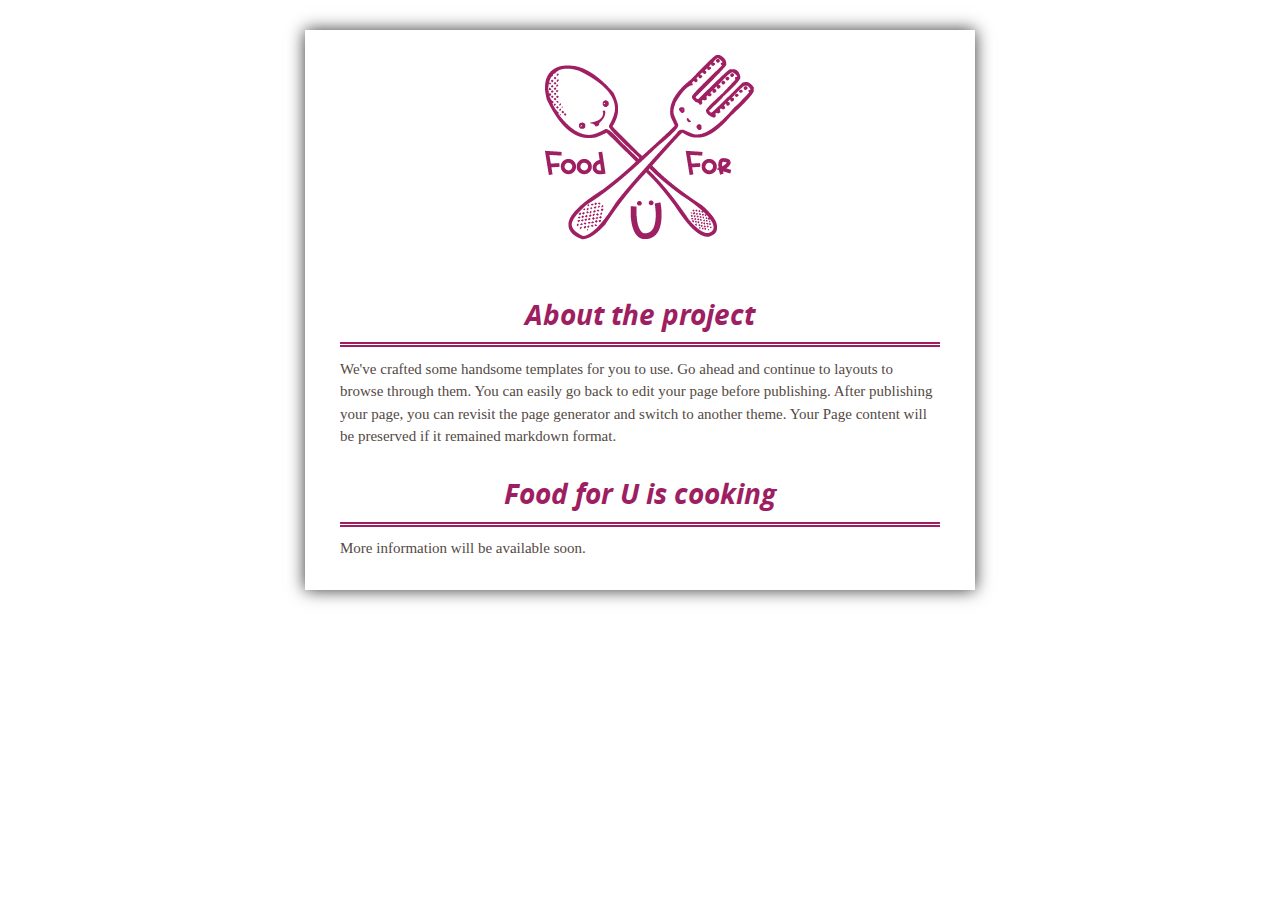
==== index.html @ b2428392 "added favicon" ====
<!DOCTYPE html>
<html>
  <head>
    <meta charset='utf-8'>
    <meta http-equiv="X-UA-Compatible" content="chrome=1">
    <meta name="viewport" content="width=640" />

    <link rel="shortcut icon" href="images/favicon.ico">

    <link rel="stylesheet" href="stylesheets/core.css" media="screen"/>
    <!-- link rel="stylesheet" href="stylesheets/mobile.css" media="handheld, only screen and (max-device-width:640px)"/ -->
    <!-- link rel="stylesheet" href="stylesheets/pygment_trac.css"/ -->

    <!--script type="text/javascript" src="javascripts/modernizr.js"></script-->
    <script type="text/javascript" src="https://ajax.googleapis.com/ajax/libs/jquery/1.7.1/jquery.min.js"></script>
    <script type="text/javascript" src="javascripts/headsmart.min.js"></script>
    <script type="text/javascript">
      $(document).ready(function () {
        $('#main_content').headsmart()
      })
    </script>
    <title>Food for &#220</title>
  </head>

  <body>
    <div class="shell">
      <header>
        <div class='logo'></div>
      </header>

      <section id="main_content">
<h3><a name="about-the-project" class="anchor" href="#about-the-project"></a>About the project</h3>

<p>We've crafted some handsome templates for you to use. Go ahead and continue to layouts to browse through them. You can easily go back to edit your page before publishing. After publishing your page, you can revisit the page generator and switch to another theme. Your Page content will be preserved if it remained markdown format.</p>

<h3><a name="food-for-u-is-cooking" class="anchor" href="#food-for-u-is-cooking"></a>Food for U is cooking</h3>

<p>More information will be available soon.</p>

<!--
<h3>
<a name="todo-list" class="anchor" href="#todo-list"></a>TODO List</h3>

<p>If you prefer to not use the automatic generator, push a branch named <code>gh-pages</code> to your repository to create a page manually. In addition to supporting regular HTML content, GitHub Pages support Jekyll, a simple, blog aware static site generator written by our own Tom Preston-Werner. Jekyll makes it easy to create site-wide headers and footers without having to copy them across every page. It also offers intelligent blog support and other advanced templating features.</p>

<h3>
<a name="hungry-developers" class="anchor" href="#hungry-developers"></a>Hungry developers</h3>

<p>You can <a href="https://github.com/blog/821" class="user-mention">@mention</a> a GitHub username to generate a link to their profile. The resulting <code>&lt;a&gt;</code> element will link to the contributor's GitHub Profile. For example: In 2007, Chris Wanstrath (<a href="https://github.com/defunkt" class="user-mention">@defunkt</a>), PJ Hyett (<a href="https://github.com/pjhyett" class="user-mention">@pjhyett</a>), and Tom Preston-Werner (<a href="https://github.com/mojombo" class="user-mention">@mojombo</a>) founded GitHub.</p>
-->

      </section>
    </div>

    
  </body>
</html>
---- stylesheets/core.css ----
@import url("screen.css");
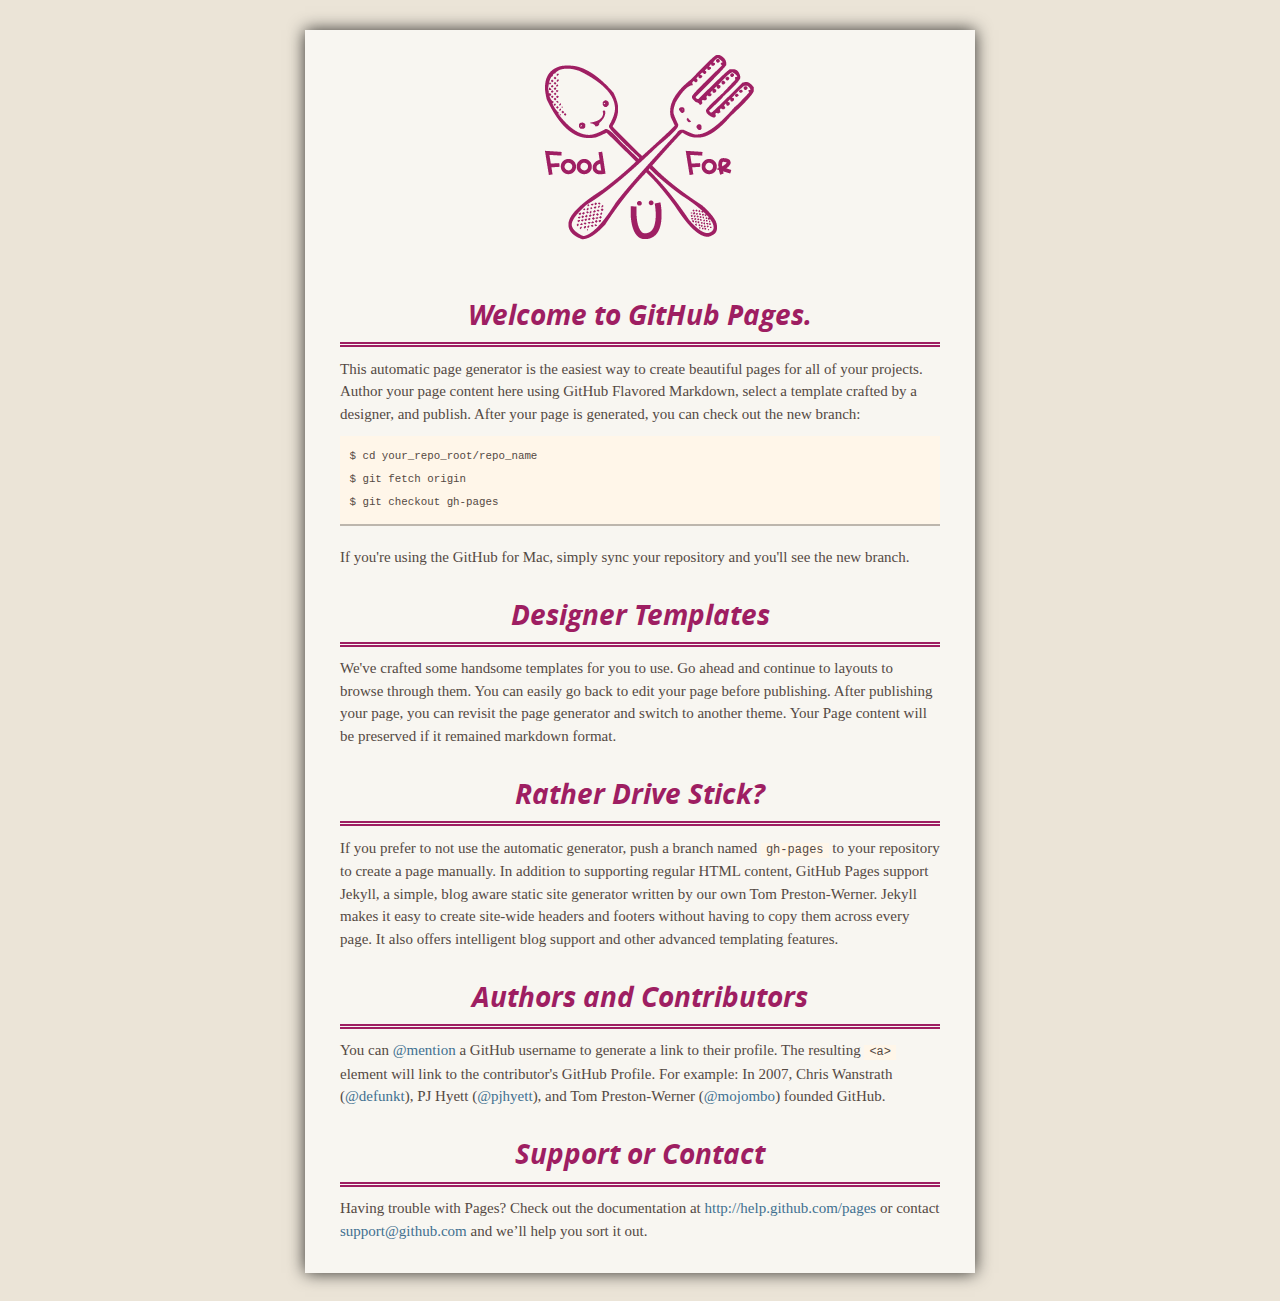
==== commit 3bf1b84c: "xxxxx" ====
--- a/index.html
+++ b/index.html
@@ -5,13 +5,11 @@
     <meta http-equiv="X-UA-Compatible" content="chrome=1">
     <meta name="viewport" content="width=640" />
 
-    <link rel="shortcut icon" href="images/favicon.ico">
+    <link rel="stylesheet" href="stylesheets/core.css" media="screen"/>
+    <link rel="stylesheet" href="stylesheets/mobile.css" media="handheld, only screen and (max-device-width:640px)"/>
+    <link rel="stylesheet" href="stylesheets/pygment_trac.css"/>
 
-    <link rel="stylesheet" href="stylesheets/core.css" media="screen"/>
-    <!-- link rel="stylesheet" href="stylesheets/mobile.css" media="handheld, only screen and (max-device-width:640px)"/ -->
-    <!-- link rel="stylesheet" href="stylesheets/pygment_trac.css"/ -->
-
-    <!--script type="text/javascript" src="javascripts/modernizr.js"></script-->
+    <script type="text/javascript" src="javascripts/modernizr.js"></script>
     <script type="text/javascript" src="https://ajax.googleapis.com/ajax/libs/jquery/1.7.1/jquery.min.js"></script>
     <script type="text/javascript" src="javascripts/headsmart.min.js"></script>
     <script type="text/javascript">
@@ -19,7 +17,7 @@
         $('#main_content').headsmart()
       })
     </script>
-    <title>Food for &#220</title>
+    <title>Food for U by kandelakig</title>
   </head>
 
   <body>
@@ -29,27 +27,52 @@
       </header>
 
       <section id="main_content">
-<h3><a name="about-the-project" class="anchor" href="#about-the-project"></a>About the project</h3>
+        <h3>
+<a name="welcome-to-github-pages" class="anchor" href="#welcome-to-github-pages"><span class="octicon octicon-link"></span></a>Welcome to GitHub Pages.</h3>
+
+<p>This automatic page generator is the easiest way to create beautiful pages for all of your projects. Author your page content here using GitHub Flavored Markdown, select a template crafted by a designer, and publish. After your page is generated, you can check out the new branch:</p>
+
+<pre><code>$ cd your_repo_root/repo_name
+$ git fetch origin
+$ git checkout gh-pages
+</code></pre>
+
+<p>If you're using the GitHub for Mac, simply sync your repository and you'll see the new branch.</p>
+
+<h3>
+<a name="designer-templates" class="anchor" href="#designer-templates"><span class="octicon octicon-link"></span></a>Designer Templates</h3>
 
 <p>We've crafted some handsome templates for you to use. Go ahead and continue to layouts to browse through them. You can easily go back to edit your page before publishing. After publishing your page, you can revisit the page generator and switch to another theme. Your Page content will be preserved if it remained markdown format.</p>
 
-<h3><a name="food-for-u-is-cooking" class="anchor" href="#food-for-u-is-cooking"></a>Food for U is cooking</h3>
-
-<p>More information will be available soon.</p>
-
-<!--
 <h3>
-<a name="todo-list" class="anchor" href="#todo-list"></a>TODO List</h3>
+<a name="rather-drive-stick" class="anchor" href="#rather-drive-stick"><span class="octicon octicon-link"></span></a>Rather Drive Stick?</h3>
 
 <p>If you prefer to not use the automatic generator, push a branch named <code>gh-pages</code> to your repository to create a page manually. In addition to supporting regular HTML content, GitHub Pages support Jekyll, a simple, blog aware static site generator written by our own Tom Preston-Werner. Jekyll makes it easy to create site-wide headers and footers without having to copy them across every page. It also offers intelligent blog support and other advanced templating features.</p>
 
 <h3>
-<a name="hungry-developers" class="anchor" href="#hungry-developers"></a>Hungry developers</h3>
+<a name="authors-and-contributors" class="anchor" href="#authors-and-contributors"><span class="octicon octicon-link"></span></a>Authors and Contributors</h3>
 
 <p>You can <a href="https://github.com/blog/821" class="user-mention">@mention</a> a GitHub username to generate a link to their profile. The resulting <code>&lt;a&gt;</code> element will link to the contributor's GitHub Profile. For example: In 2007, Chris Wanstrath (<a href="https://github.com/defunkt" class="user-mention">@defunkt</a>), PJ Hyett (<a href="https://github.com/pjhyett" class="user-mention">@pjhyett</a>), and Tom Preston-Werner (<a href="https://github.com/mojombo" class="user-mention">@mojombo</a>) founded GitHub.</p>
+
+<h3>
+<a name="support-or-contact" class="anchor" href="#support-or-contact"><span class="octicon octicon-link"></span></a>Support or Contact</h3>
+
+<p>Having trouble with Pages? Check out the documentation at <a href="http://help.github.com/pages">http://help.github.com/pages</a> or contact <a href="mailto:support@github.com">support@github.com</a> and we’ll help you sort it out.</p>
+      </section>
+
+<!--
+      <footer>
+        <span class="ribbon-outer">
+          <span class="ribbon-inner">
+            <p>this project by <a href="https://github.com/kandelakig">kandelakig</a> can be found on <a href="https://github.com/kandelakig/foodle">GitHub</a></p>
+          </span>
+          <span class="left-tail"></span>
+          <span class="right-tail"></span>
+        </span>
+        <p>Generated with <a href="http://pages.github.com">GitHub Pages</a> using Merlot</p>
+        <span class="octocat"></span>
+      </footer>
 -->
-
-      </section>
     </div>
 
     
--- a/stylesheets/mobile.css
+++ b/stylesheets/mobile.css
@@ -0,0 +1,510 @@
+/* Generated by Font Squirrel (http://www.fontsquirrel.com) on February 9, 2012 */
+
+
+@font-face {
+  font-family: 'Open Sans';
+  src: url('../fonts/opensans-regular-webfont.eot');
+  src: url('../fonts/opensans-regular-webfont.eot?#iefix') format('embedded-opentype'),
+       url('../fonts/opensans-regular-webfont.woff') format('woff'),
+       url('../fonts/opensans-regular-webfont.ttf') format('truetype'),
+       url('../fonts/opensans-regular-webfont.svg#OpenSansRegular') format('svg');
+  font-weight: normal;
+  font-style: normal;
+}
+
+@font-face {
+  font-family: 'Open Sans';
+  src: url('../fonts/opensans-italic-webfont.eot');
+  src: url('../fonts/opensans-italic-webfont.eot?#iefix') format('embedded-opentype'),
+       url('../fonts/opensans-italic-webfont.woff') format('woff'),
+       url('../fonts/opensans-italic-webfont.ttf') format('truetype'),
+       url('../fonts/opensans-italic-webfont.svg#OpenSansItalic') format('svg');
+  font-weight: normal;
+  font-style: italic;
+}
+
+@font-face {
+  font-family: 'Open Sans';
+  src: url('../fonts/opensans-bold-webfont.eot');
+  src: url('../fonts/opensans-bold-webfont.eot?#iefix') format('embedded-opentype'),
+       url('../fonts/opensans-bold-webfont.woff') format('woff'),
+       url('../fonts/opensans-bold-webfont.ttf') format('truetype'),
+       url('../fonts/opensans-bold-webfont.svg#OpenSansBold') format('svg');
+  font-weight: bold;
+  font-style: normal;
+}
+
+@font-face {
+  font-family: 'Open Sans';
+  src: url('../fonts/opensans-bolditalic-webfont.eot');
+  src: url('../fonts/opensans-bolditalic-webfont.eot?#iefix') format('embedded-opentype'),
+       url('../fonts/opensans-bolditalic-webfont.woff') format('woff'),
+       url('../fonts/opensans-bolditalic-webfont.ttf') format('truetype'),
+       url('../fonts/opensans-bolditalic-webfont.svg#OpenSansBoldItalic') format('svg');
+  font-weight: bold;
+  font-style: italic;
+}
+
+@font-face {
+  font-family: 'Open Sans';
+  src: url('../fonts/opensans-extrabold-webfont.eot');
+  src: url('../fonts/opensans-extrabold-webfont.eot?#iefix') format('embedded-opentype'),
+       url('../fonts/opensans-extrabold-webfont.woff') format('woff'),
+       url('../fonts/opensans-extrabold-webfont.ttf') format('truetype'),
+       url('../fonts/opensans-extrabold-webfont.svg#OpenSansExtrabold') format('svg');
+  font-weight: bolder;
+  font-style: normal;
+}
+
+
+/* http://meyerweb.com/eric/tools/css/reset/ 
+   v2.0 | 20110126
+   License: none (public domain)
+*/
+
+html, body, div, span, applet, object, iframe,
+h1, h2, h3, h4, h5, h6, p, blockquote, pre,
+a, abbr, acronym, address, big, cite, code,
+del, dfn, em, img, ins, kbd, q, s, samp,
+small, strike, strong, sub, sup, tt, var,
+b, u, i, center,
+dl, dt, dd, ol, ul, li,
+fieldset, form, label, legend,
+table, caption, tbody, tfoot, thead, tr, th, td,
+article, aside, canvas, details, embed, 
+figure, figcaption, footer, header, hgroup, 
+menu, nav, output, ruby, section, summary,
+time, mark, audio, video {
+  margin: 0;
+  padding: 0;
+  border: 0;
+  font-size: 100%;
+  font: inherit;
+  vertical-align: baseline;
+}
+/* HTML5 display-role reset for older browsers */
+article, aside, details, figcaption, figure, 
+footer, header, hgroup, menu, nav, section {
+  display: block;
+}
+body {
+  line-height: 1;
+}
+ol, ul {
+  list-style: none;
+}
+blockquote, q {
+  quotes: none;
+}
+blockquote:before, blockquote:after,
+q:before, q:after {
+  content: '';
+  content: none;
+}
+table {
+  border-collapse: collapse;
+  border-spacing: 0;
+}
+
+header, footer, section {
+  display: block;
+  position: relative;
+}
+
+/* STYLES */
+
+div.shell {
+  display: block;
+  width: 640px;
+  margin: 0 auto;
+}
+
+a#forkme_banner {
+  display: none;
+}
+
+/* header */
+
+header {
+  position: relative;
+  z-index: 2;
+  margin: 0;
+  max-width: 640px;
+  top: 51px;
+}
+
+header span.ribbon-inner {
+  position: relative;
+  display: block;
+  background-color: #cd596b;
+  border: 8px solid #7c334f;
+  padding: 6px;
+  z-index: 1;
+}
+
+header span.left-tail, header span.right-tail {
+  position: relative;
+  display: block;
+  width: 19px;
+  height: 10px;
+  background: transparent url(../images/ribbon-tail-sprite-2x.png) 0 0 no-repeat;
+  position: absolute;
+  bottom: -10px;
+  z-index: 0;
+}
+
+header span.left-tail {
+  background-position: 0 0;
+  left: 0;
+}
+
+header span.right-tail {
+  background-position: -19px 0;
+  right: 0;
+}
+
+header h1 {
+  background-color: #7c334f;
+  font-size: 2em;
+  font-weight: bolder;
+  font-style: normal;
+  text-transform: uppercase;
+  color: #ece4d8;
+  text-align: center;
+  line-height:1;  
+  padding: 14px 20px 0;
+}
+
+header h2 {
+  background-color: #7c334f;
+  font: bold italic .85em/1.5 Georgia, Times, “Times New Roman”, serif;
+  color: #e69b95;
+  padding-bottom: 14px;
+  margin-top: -3px;
+  text-align: center;
+}
+
+section#downloads {
+  position: relative;
+  display: block;
+  height: 171px;
+  width: 602px;
+  padding-bottom: 150px;
+  margin: 51px auto -250px;
+  z-index: 1;
+  background: transparent url(../images/shield.png) center 0 no-repeat;
+}
+
+section#downloads a {
+  display: none;
+}
+
+span.banner-fix {
+  background: transparent url(../images/shield-fallback.png) center top no-repeat;
+  display: block;
+  height: 31px;
+  position: absolute;
+  width: 640px;
+  top: 20px;
+
+}
+
+section#main_content {
+  z-index: 2;
+  padding: 20px 40px 0;
+  min-height:185px;
+}
+
+/* footer */
+
+footer {
+  background: none;
+  padding-top: 104px;
+  margin: -94px auto 40px;
+  max-width:640px;
+  text-align: center;
+}
+
+footer span.ribbon-outer {
+  display: block;
+  position: relative;
+  border-bottom: 2px solid #bdb6ad;
+}
+
+footer span.ribbon-inner {
+  position: relative;
+  display: block;
+  background-color: #cd596b;
+  border: 8px solid #7c334f;
+  padding: 6px;
+  z-index: 1;
+}
+
+footer p {
+  font-family: 'Open Sans', sans-serif;
+  font-weight: bold;
+  font-size: .6em;
+  color: #8b786f;
+}
+
+footer a {
+  color: #cd596b;
+}
+
+footer span.ribbon-inner p {
+  background-color: #7c334f;
+  margin: 0;
+  color: #e69b95;
+  font: bold italic 22px/1 Georgia, Times, “Times New Roman”, serif;
+  height: auto;
+  line-height: 1.1;
+  padding: 20px 0px 10px;
+}
+
+footer span.ribbon-inner a {
+  display: block;
+  position: relative;
+  bottom: 0;
+  color: #7eb0d2;
+  font-family: 'Open Sans', sans-serif;
+  text-transform: uppercase;
+  font-style: normal;
+  font-weight: bolder;
+  font-size: 38px;
+  padding-bottom: 10px;
+}
+
+footer span.ribbon-inner a:hover {
+  color: #7eb0d2;
+}
+
+footer span.left-tail, footer span.right-tail {
+  position: relative;
+  display: block;
+  width: 23px;
+  height: 126px;
+  background: transparent url(../images/small-ribbon-tail-sprite-2x.png) 0 0 no-repeat;
+  position: absolute;
+  top: -126px;
+  z-index: 0;
+}
+
+footer span.left-tail {
+  background-position: 0 0;
+  left: 0;
+}
+
+footer span.right-tail {
+  background-position: -23px 0;
+  right: 0;
+}
+
+footer span.octocat {
+  background: transparent url(../images/octocat-2x.png) 0 0 no-repeat;
+  display: block;
+  width: 60px;
+  height: 60px;
+  margin: 20px auto 0;}
+
+/* content */
+
+body {
+  background: #ece4d8;
+  font: normal normal 30px/1.5 Georgia, Palatino,” Palatino Linotype”, Times, “Times New Roman”, serif;
+  color: #544943;
+  -webkit-font-smoothing: antialiased;
+}
+
+a, a:hover {
+  color: #417090;
+}
+
+a {
+  text-decoration: none;
+}
+
+a:hover {
+  text-decoration: underline;
+}
+
+h1,h2,h3,h4,h5,h6 {
+  font-family: 'Open Sans', sans-serif;
+  font-weight: bold;
+}
+
+p {
+  margin: .7em 0 0;
+}
+
+strong {
+  font-weight: bold;
+}
+
+em {
+  font-style: italic;
+}
+
+ol {
+  margin: .7em 0;
+  list-style-type: decimal;
+  padding-left: 1.35em;
+}
+
+ul {
+  margin: .7em 0;
+  padding-left: 1.35em;
+}
+
+ul li {
+  padding-left: 20px;
+  background: transparent url(../images/chevron-2x.png) left 15px no-repeat;
+}
+
+blockquote {
+  font-family: 'Open Sans', sans-serif;
+  margin: 20px 0;
+  color: #8b786f;
+  padding-left: 1.35em;
+  background: transparent url('../images/blockquote-gfx-2x.png') 0 8px no-repeat;
+}
+
+img {
+  -webkit-box-shadow: 0px 4px 0px #bdb6ad;
+  -moz-box-shadow: 0px 4px 0px #bdb6ad;
+  box-shadow: 0px 4px 0px #bdb6ad;
+  border: 4px solid #fff6e9;
+  max-width: 556px;
+}
+
+hr {
+  border: none;
+  outline: none;
+  height: 42px;
+  background: transparent url('../images/hr-2x.jpg') center center repeat-x;
+  margin: 0 0 20px;
+}
+
+code {
+  background: #fff6e9;
+  font: normal normal .9em/1.7 "Lucida Sans Typewriter", "Lucida Console", Monaco, "Bitstream Vera Sans Mono", monospace;
+  padding: 0 5px 1px;
+}
+
+pre {
+  margin: 10px 0 20px;
+  padding: .7em;
+  background: #fff6e9;
+  border-bottom: 4px solid #bdb6ad;
+  font: normal normal .9em/1.7 "Lucida Sans Typewriter", "Lucida Console", Monaco, "Bitstream Vera Sans Mono", monospace;
+  overflow: auto;
+}
+
+table {
+  background: #fff6e9;
+  display: table;
+  width: 100%;
+  border-collapse: separate;
+  border-bottom: 4px solid #bdb6ad;
+  margin: 10px 0;
+}
+
+tr {
+  display: table-row;
+}
+
+th {
+  display: table-cell;
+  padding: 2px 10px;
+  border: solid #ece4d8;
+  border-width: 0 4px 4px 0;
+  color: #cd596b;
+  font-family: 'Open Sans', sans-serif;
+  font-weight: bold;
+  font-size: .85em;
+}
+
+td {
+  display: table-cell;
+  padding: 0 .7em;
+  border: solid #ece4d8;
+  border-width: 0 4px 4px 0;
+}
+
+td:last-child, th:last-child {
+  border-right: none;
+}
+
+tr:last-child td {
+  border-bottom: none;
+}
+
+dl {
+  margin: .7em 0 20px;
+}
+
+dt {
+  font-family: 'Open Sans', sans-serif;
+  font-weight: bold;
+}
+
+dd {
+  padding-left: 1.35em;
+}
+
+dd p:first-child {
+  margin-top: 0;
+}
+
+/* Content based headers */
+
+#main_content > .header-level-1:first-child,
+#main_content > .header-level-2:first-child,
+#main_content > .header-level-3:first-child,
+#main_content > .header-level-4:first-child,
+#main_content > .header-level-5:first-child,
+#main_content > .header-level-6:first-child {
+  margin-top: 0;
+}
+
+.header-level-1 {
+  font-size: 1.85em;
+  border-bottom: .2em double #d3ccc1;
+  color: #7c334f;
+  text-align: center;
+  font-style: italic;
+  margin: 1.1em 0 .38em;
+  line-height: 1.2;
+  padding-bottom: 10px
+}
+
+.header-level-2 {
+  font-size: 1.58em;
+  color: #7c334f;
+  margin: .95em 0 .5em;
+  border-bottom: .1em solid #D3CCC1;
+  line-height: 1.2;
+  padding-bottom: 10px
+}
+
+.header-level-3 {
+  margin: 20px 0 10px;
+  font-size: 1.45em;
+}
+
+.header-level-4 {
+  margin: .6em 0;
+  font-size: 1.2em;
+  color: #cd596b;
+}
+
+.header-level-5 {
+  margin: .7em 0;
+  font-size: 1em;
+  color: #8b786f;
+}
+
+.header-level-6 {
+  margin: .8em 0;
+  font-size: .85em;
+  font-style: italic;
+}--- a/stylesheets/pygment_trac.css
+++ b/stylesheets/pygment_trac.css
@@ -0,0 +1,69 @@
+.highlight  { background: #ffffff; }
+.highlight .c { color: #999988; font-style: italic } /* Comment */
+.highlight .err { color: #a61717; background-color: #e3d2d2 } /* Error */
+.highlight .k { font-weight: bold } /* Keyword */
+.highlight .o { font-weight: bold } /* Operator */
+.highlight .cm { color: #999988; font-style: italic } /* Comment.Multiline */
+.highlight .cp { color: #999999; font-weight: bold } /* Comment.Preproc */
+.highlight .c1 { color: #999988; font-style: italic } /* Comment.Single */
+.highlight .cs { color: #999999; font-weight: bold; font-style: italic } /* Comment.Special */
+.highlight .gd { color: #000000; background-color: #ffdddd } /* Generic.Deleted */
+.highlight .gd .x { color: #000000; background-color: #ffaaaa } /* Generic.Deleted.Specific */
+.highlight .ge { font-style: italic } /* Generic.Emph */
+.highlight .gr { color: #aa0000 } /* Generic.Error */
+.highlight .gh { color: #999999 } /* Generic.Heading */
+.highlight .gi { color: #000000; background-color: #ddffdd } /* Generic.Inserted */
+.highlight .gi .x { color: #000000; background-color: #aaffaa } /* Generic.Inserted.Specific */
+.highlight .go { color: #888888 } /* Generic.Output */
+.highlight .gp { color: #555555 } /* Generic.Prompt */
+.highlight .gs { font-weight: bold } /* Generic.Strong */
+.highlight .gu { color: #800080; font-weight: bold; } /* Generic.Subheading */
+.highlight .gt { color: #aa0000 } /* Generic.Traceback */
+.highlight .kc { font-weight: bold } /* Keyword.Constant */
+.highlight .kd { font-weight: bold } /* Keyword.Declaration */
+.highlight .kn { font-weight: bold } /* Keyword.Namespace */
+.highlight .kp { font-weight: bold } /* Keyword.Pseudo */
+.highlight .kr { font-weight: bold } /* Keyword.Reserved */
+.highlight .kt { color: #445588; font-weight: bold } /* Keyword.Type */
+.highlight .m { color: #009999 } /* Literal.Number */
+.highlight .s { color: #d14 } /* Literal.String */
+.highlight .na { color: #008080 } /* Name.Attribute */
+.highlight .nb { color: #0086B3 } /* Name.Builtin */
+.highlight .nc { color: #445588; font-weight: bold } /* Name.Class */
+.highlight .no { color: #008080 } /* Name.Constant */
+.highlight .ni { color: #800080 } /* Name.Entity */
+.highlight .ne { color: #990000; font-weight: bold } /* Name.Exception */
+.highlight .nf { color: #990000; font-weight: bold } /* Name.Function */
+.highlight .nn { color: #555555 } /* Name.Namespace */
+.highlight .nt { color: #000080 } /* Name.Tag */
+.highlight .nv { color: #008080 } /* Name.Variable */
+.highlight .ow { font-weight: bold } /* Operator.Word */
+.highlight .w { color: #bbbbbb } /* Text.Whitespace */
+.highlight .mf { color: #009999 } /* Literal.Number.Float */
+.highlight .mh { color: #009999 } /* Literal.Number.Hex */
+.highlight .mi { color: #009999 } /* Literal.Number.Integer */
+.highlight .mo { color: #009999 } /* Literal.Number.Oct */
+.highlight .sb { color: #d14 } /* Literal.String.Backtick */
+.highlight .sc { color: #d14 } /* Literal.String.Char */
+.highlight .sd { color: #d14 } /* Literal.String.Doc */
+.highlight .s2 { color: #d14 } /* Literal.String.Double */
+.highlight .se { color: #d14 } /* Literal.String.Escape */
+.highlight .sh { color: #d14 } /* Literal.String.Heredoc */
+.highlight .si { color: #d14 } /* Literal.String.Interpol */
+.highlight .sx { color: #d14 } /* Literal.String.Other */
+.highlight .sr { color: #009926 } /* Literal.String.Regex */
+.highlight .s1 { color: #d14 } /* Literal.String.Single */
+.highlight .ss { color: #990073 } /* Literal.String.Symbol */
+.highlight .bp { color: #999999 } /* Name.Builtin.Pseudo */
+.highlight .vc { color: #008080 } /* Name.Variable.Class */
+.highlight .vg { color: #008080 } /* Name.Variable.Global */
+.highlight .vi { color: #008080 } /* Name.Variable.Instance */
+.highlight .il { color: #009999 } /* Literal.Number.Integer.Long */
+
+.type-csharp .highlight .k { color: #0000FF }
+.type-csharp .highlight .kt { color: #0000FF }
+.type-csharp .highlight .nf { color: #000000; font-weight: normal }
+.type-csharp .highlight .nc { color: #2B91AF }
+.type-csharp .highlight .nn { color: #000000 }
+.type-csharp .highlight .s { color: #A31515 }
+.type-csharp .highlight .sc { color: #A31515 }
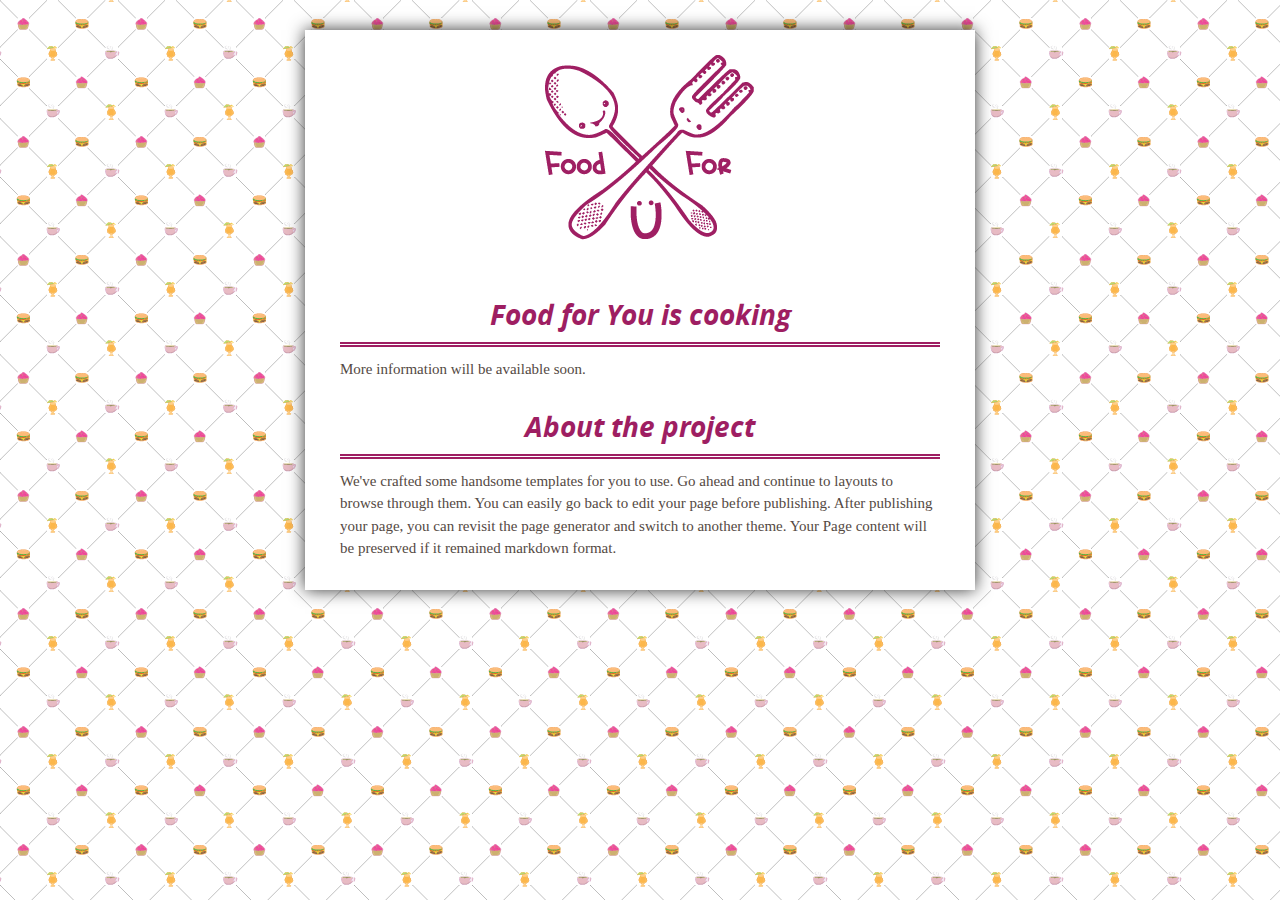
==== commit 9bf4e03b: "Merge branch 'gh-pages' of https://github.com/kandelakig/foodle into gh-pages" ====
--- a/index.html
+++ b/index.html
@@ -28,51 +28,27 @@
 
       <section id="main_content">
         <h3>
-<a name="welcome-to-github-pages" class="anchor" href="#welcome-to-github-pages"><span class="octicon octicon-link"></span></a>Welcome to GitHub Pages.</h3>
+<a name="food-for-you-is-cooking" class="anchor" href="#food-for-you-is-cooking"></a>Food for You is cooking</h3>
 
-<p>This automatic page generator is the easiest way to create beautiful pages for all of your projects. Author your page content here using GitHub Flavored Markdown, select a template crafted by a designer, and publish. After your page is generated, you can check out the new branch:</p>
+<p>More information will be available soon.</p>
 
-<pre><code>$ cd your_repo_root/repo_name
-$ git fetch origin
-$ git checkout gh-pages
-</code></pre>
-
-<p>If you're using the GitHub for Mac, simply sync your repository and you'll see the new branch.</p>
-
-<h3>
-<a name="designer-templates" class="anchor" href="#designer-templates"><span class="octicon octicon-link"></span></a>Designer Templates</h3>
+<h3><a name="about-the-project" class="anchor" href="#about-the-project"></a>About the project</h3>
 
 <p>We've crafted some handsome templates for you to use. Go ahead and continue to layouts to browse through them. You can easily go back to edit your page before publishing. After publishing your page, you can revisit the page generator and switch to another theme. Your Page content will be preserved if it remained markdown format.</p>
 
+<!--
 <h3>
-<a name="rather-drive-stick" class="anchor" href="#rather-drive-stick"><span class="octicon octicon-link"></span></a>Rather Drive Stick?</h3>
+<a name="todo-list" class="anchor" href="#todo-list"></a>TODO List</h3>
 
 <p>If you prefer to not use the automatic generator, push a branch named <code>gh-pages</code> to your repository to create a page manually. In addition to supporting regular HTML content, GitHub Pages support Jekyll, a simple, blog aware static site generator written by our own Tom Preston-Werner. Jekyll makes it easy to create site-wide headers and footers without having to copy them across every page. It also offers intelligent blog support and other advanced templating features.</p>
 
 <h3>
-<a name="authors-and-contributors" class="anchor" href="#authors-and-contributors"><span class="octicon octicon-link"></span></a>Authors and Contributors</h3>
+<a name="hungry-developers" class="anchor" href="#hungry-developers"></a>Hungry developers</h3>
 
 <p>You can <a href="https://github.com/blog/821" class="user-mention">@mention</a> a GitHub username to generate a link to their profile. The resulting <code>&lt;a&gt;</code> element will link to the contributor's GitHub Profile. For example: In 2007, Chris Wanstrath (<a href="https://github.com/defunkt" class="user-mention">@defunkt</a>), PJ Hyett (<a href="https://github.com/pjhyett" class="user-mention">@pjhyett</a>), and Tom Preston-Werner (<a href="https://github.com/mojombo" class="user-mention">@mojombo</a>) founded GitHub.</p>
+-->
 
-<h3>
-<a name="support-or-contact" class="anchor" href="#support-or-contact"><span class="octicon octicon-link"></span></a>Support or Contact</h3>
-
-<p>Having trouble with Pages? Check out the documentation at <a href="http://help.github.com/pages">http://help.github.com/pages</a> or contact <a href="mailto:support@github.com">support@github.com</a> and we’ll help you sort it out.</p>
       </section>
-
-<!--
-      <footer>
-        <span class="ribbon-outer">
-          <span class="ribbon-inner">
-            <p>this project by <a href="https://github.com/kandelakig">kandelakig</a> can be found on <a href="https://github.com/kandelakig/foodle">GitHub</a></p>
-          </span>
-          <span class="left-tail"></span>
-          <span class="right-tail"></span>
-        </span>
-        <p>Generated with <a href="http://pages.github.com">GitHub Pages</a> using Merlot</p>
-        <span class="octocat"></span>
-      </footer>
--->
     </div>
 
     
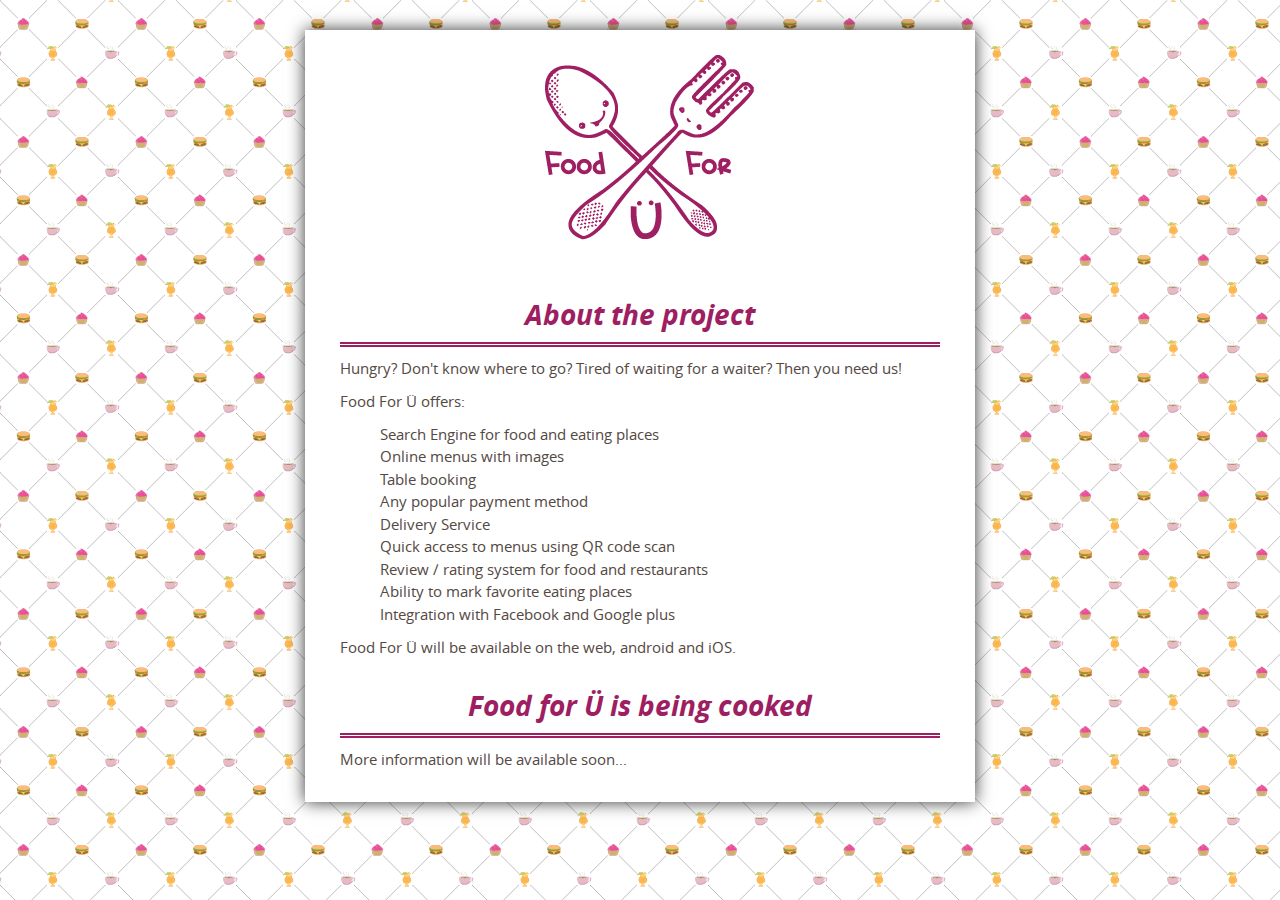
==== commit d96171ae: "content" ====
--- a/index.html
+++ b/index.html
@@ -5,11 +5,13 @@
     <meta http-equiv="X-UA-Compatible" content="chrome=1">
     <meta name="viewport" content="width=640" />
 
+    <link rel="shortcut icon" href="images/favicon.ico">
+
     <link rel="stylesheet" href="stylesheets/core.css" media="screen"/>
-    <link rel="stylesheet" href="stylesheets/mobile.css" media="handheld, only screen and (max-device-width:640px)"/>
-    <link rel="stylesheet" href="stylesheets/pygment_trac.css"/>
+    <!-- link rel="stylesheet" href="stylesheets/mobile.css" media="handheld, only screen and (max-device-width:640px)"/ -->
+    <!-- link rel="stylesheet" href="stylesheets/pygment_trac.css"/ -->
 
-    <script type="text/javascript" src="javascripts/modernizr.js"></script>
+    <!--script type="text/javascript" src="javascripts/modernizr.js"></script-->
     <script type="text/javascript" src="https://ajax.googleapis.com/ajax/libs/jquery/1.7.1/jquery.min.js"></script>
     <script type="text/javascript" src="javascripts/headsmart.min.js"></script>
     <script type="text/javascript">
@@ -17,7 +19,7 @@
         $('#main_content').headsmart()
       })
     </script>
-    <title>Food for U by kandelakig</title>
+    <title>Food For &#220</title>
   </head>
 
   <body>
@@ -27,14 +29,25 @@
       </header>
 
       <section id="main_content">
-        <h3>
-<a name="food-for-you-is-cooking" class="anchor" href="#food-for-you-is-cooking"></a>Food for You is cooking</h3>
-
-<p>More information will be available soon.</p>
-
 <h3><a name="about-the-project" class="anchor" href="#about-the-project"></a>About the project</h3>
 
-<p>We've crafted some handsome templates for you to use. Go ahead and continue to layouts to browse through them. You can easily go back to edit your page before publishing. After publishing your page, you can revisit the page generator and switch to another theme. Your Page content will be preserved if it remained markdown format.</p>
+<p>Hungry? Don't know where to go? Tired of waiting for a waiter? Then you need us!</p>
+<p>Food For &#220 offers:</p>
+<ul>
+  <li class="burger">Search Engine for food and  eating places</li>
+  <li class="coffee">Online menus with images</li>
+  <li class="cocktail">Table booking</li>
+  <li class="pancake">Any popular payment method</li>
+  <li class="burger">Delivery Service</li>
+  <li class="coffee">Quick access to menus using QR code scan</li>
+  <li class="cocktail">Review / rating system for food and restaurants</li>
+  <li class="pancake">Ability to mark favorite eating places</li>
+  <li class="burger">Integration with Facebook and Google plus</li>
+</ul>
+<p>Food For &#220 will be available on the web, android and iOS.</p>
+<h3><a name="food-for-u-is-being-cooked" class="anchor" href="#food-for-u-is-being-cooked"></a>Food for &#220 is being cooked</h3>
+
+<p>More information will be available soon...</p>
 
 <!--
 <h3>
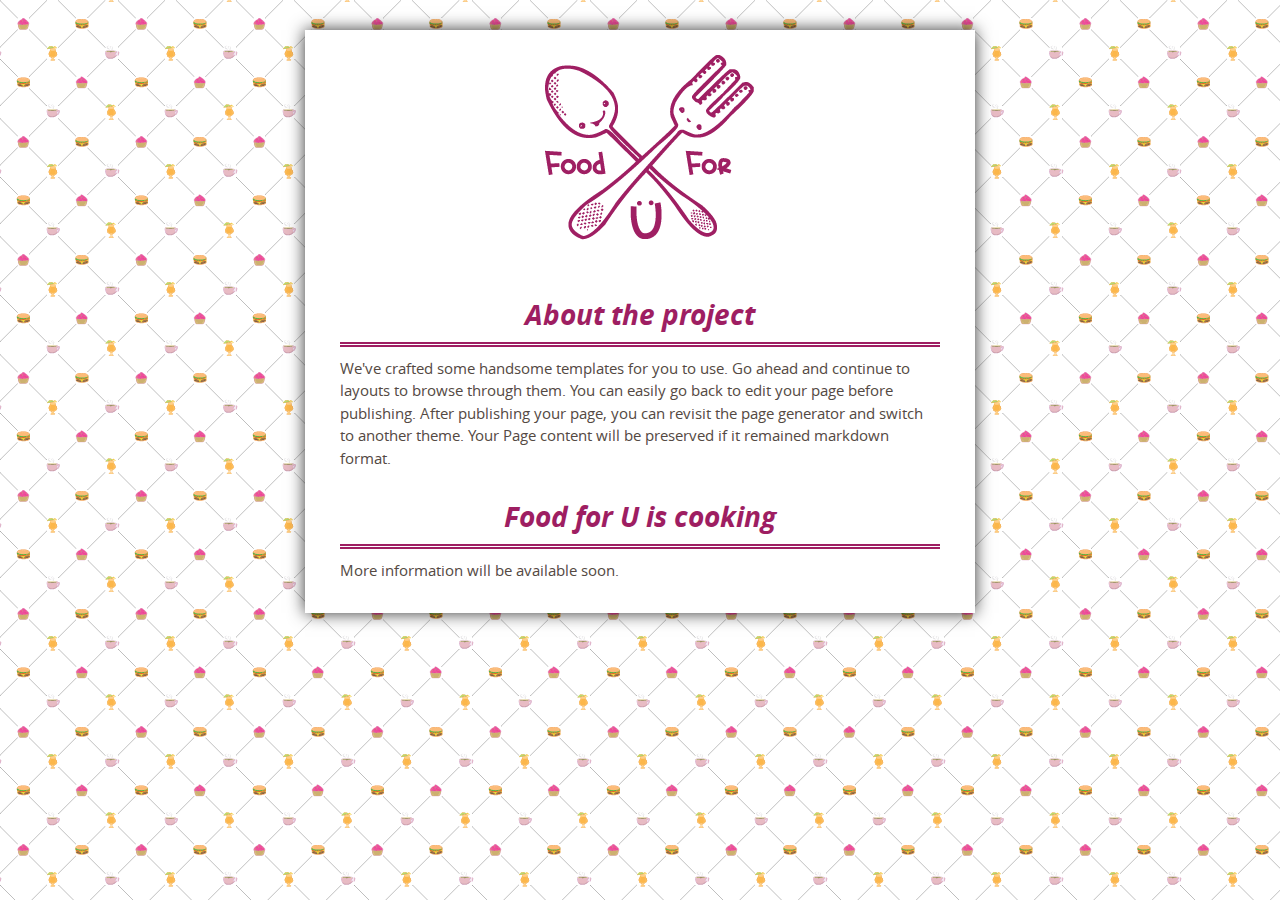
==== commit 40c1ef2d: "Merge branch 'gh-pages' of https://github.com/kandelakig/foodle into gh-pages" ====
--- a/index.html
+++ b/index.html
@@ -19,7 +19,7 @@
         $('#main_content').headsmart()
       })
     </script>
-    <title>Food For &#220</title>
+    <title>Food for &#220</title>
   </head>
 
   <body>
@@ -31,23 +31,11 @@
       <section id="main_content">
 <h3><a name="about-the-project" class="anchor" href="#about-the-project"></a>About the project</h3>
 
-<p>Hungry? Don't know where to go? Tired of waiting for a waiter? Then you need us!</p>
-<p>Food For &#220 offers:</p>
-<ul>
-  <li class="burger">Search Engine for food and  eating places</li>
-  <li class="coffee">Online menus with images</li>
-  <li class="cocktail">Table booking</li>
-  <li class="pancake">Any popular payment method</li>
-  <li class="burger">Delivery Service</li>
-  <li class="coffee">Quick access to menus using QR code scan</li>
-  <li class="cocktail">Review / rating system for food and restaurants</li>
-  <li class="pancake">Ability to mark favorite eating places</li>
-  <li class="burger">Integration with Facebook and Google plus</li>
-</ul>
-<p>Food For &#220 will be available on the web, android and iOS.</p>
-<h3><a name="food-for-u-is-being-cooked" class="anchor" href="#food-for-u-is-being-cooked"></a>Food for &#220 is being cooked</h3>
+<p>We've crafted some handsome templates for you to use. Go ahead and continue to layouts to browse through them. You can easily go back to edit your page before publishing. After publishing your page, you can revisit the page generator and switch to another theme. Your Page content will be preserved if it remained markdown format.</p>
 
-<p>More information will be available soon...</p>
+<h3><a name="food-for-u-is-cooking" class="anchor" href="#food-for-u-is-cooking"></a>Food for U is cooking</h3>
+
+<p>More information will be available soon.</p>
 
 <!--
 <h3>
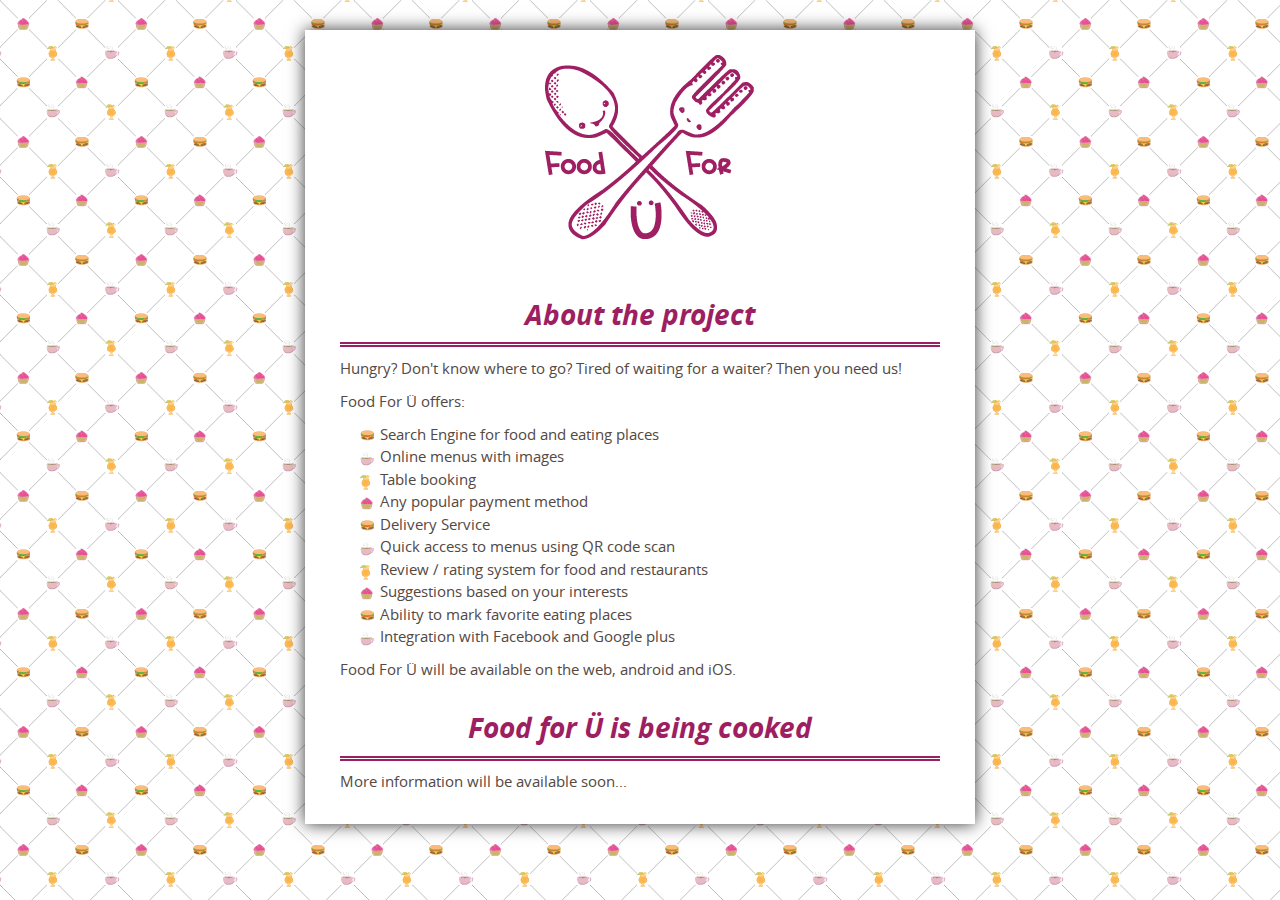
==== commit 1d821aea: "added one more list item" ====
--- a/index.html
+++ b/index.html
@@ -19,7 +19,7 @@
         $('#main_content').headsmart()
       })
     </script>
-    <title>Food for &#220</title>
+    <title>Food For &#220</title>
   </head>
 
   <body>
@@ -31,11 +31,24 @@
       <section id="main_content">
 <h3><a name="about-the-project" class="anchor" href="#about-the-project"></a>About the project</h3>
 
-<p>We've crafted some handsome templates for you to use. Go ahead and continue to layouts to browse through them. You can easily go back to edit your page before publishing. After publishing your page, you can revisit the page generator and switch to another theme. Your Page content will be preserved if it remained markdown format.</p>
+<p>Hungry? Don't know where to go? Tired of waiting for a waiter? Then you need us!</p>
+<p>Food For &#220 offers:</p>
+<ul>
+  <li class="burger">Search Engine for food and  eating places</li>
+  <li class="coffee">Online menus with images</li>
+  <li class="cocktail">Table booking</li>
+  <li class="pancake">Any popular payment method</li>
+  <li class="burger">Delivery Service</li>
+  <li class="coffee">Quick access to menus using QR code scan</li>
+  <li class="cocktail">Review / rating system for food and restaurants</li>
+  <li class="pancake">Suggestions based on your interests</li>
+  <li class="burger">Ability to mark favorite eating places</li>
+  <li class="coffee">Integration with Facebook and Google plus</li>
+</ul>
+<p>Food For &#220 will be available on the web, android and iOS.</p>
+<h3><a name="food-for-u-is-being-cooked" class="anchor" href="#food-for-u-is-being-cooked"></a>Food for &#220 is being cooked</h3>
 
-<h3><a name="food-for-u-is-cooking" class="anchor" href="#food-for-u-is-cooking"></a>Food for U is cooking</h3>
-
-<p>More information will be available soon.</p>
+<p>More information will be available soon...</p>
 
 <!--
 <h3>
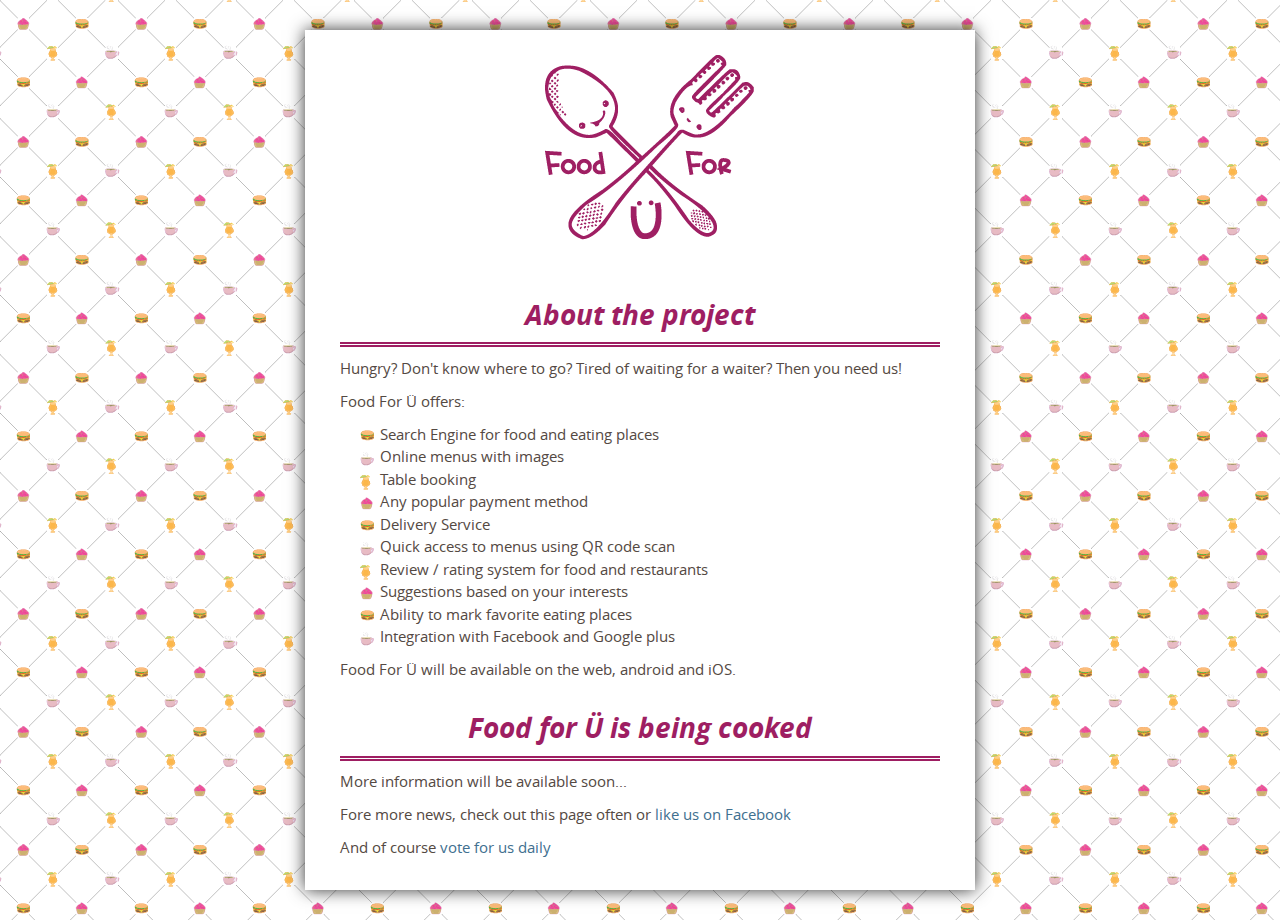
==== commit f6917b01: "Voting started!" ====
--- a/index.html
+++ b/index.html
@@ -49,6 +49,8 @@
 <h3><a name="food-for-u-is-being-cooked" class="anchor" href="#food-for-u-is-being-cooked"></a>Food for &#220 is being cooked</h3>
 
 <p>More information will be available soon...</p>
+<p>Fore more news, check out this page often or <a href="https://www.facebook.com/food4u.co">like us on Facebook</a></p>
+<p>And of course <a class="vote-us" href="http://globalstartupbattle.agorize.com/en/juries/11/votables/172">vote for us daily</a></p>
 
 <!--
 <h3>
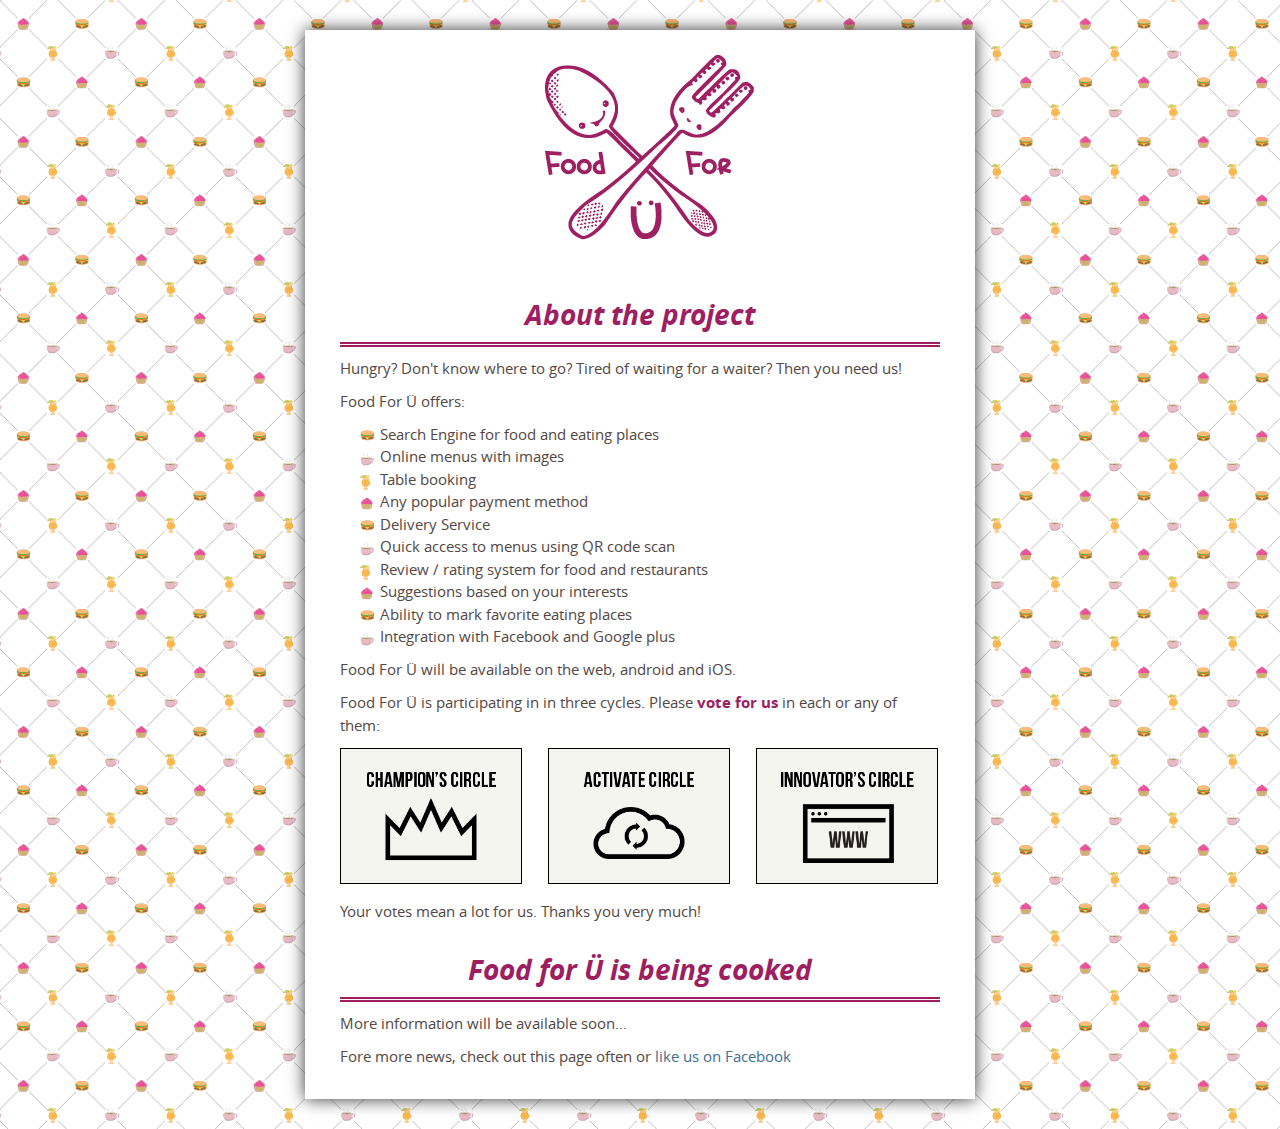
==== commit 96f98f8d: "Voting started in 3 cycles" ====
--- a/index.html
+++ b/index.html
@@ -46,11 +46,17 @@
   <li class="coffee">Integration with Facebook and Google plus</li>
 </ul>
 <p>Food For &#220 will be available on the web, android and iOS.</p>
+<p>Food For &#220 is participating in <a href=""></a> in three cycles. Please <b>vote for us</b> in each or any of them:</p>
+<div class="vote-img-container">
+<a class="vote-link" href="http://globalstartupbattle.agorize.com/en/juries/11/votables?votable_id=172"><img class="vote-img" src="images/Champions_Circle.png"></a>
+<a class="vote-link" href="http://globalstartupbattle.agorize.com/en/juries/8/votables?votable_id=180"><img class="vote-img" src="images/Activate_Circle.png"></a>
+<a class="vote-link" href="http://globalstartupbattle.agorize.com/en/juries/9/votables?votable_id=183"><img class="vote-img last" src="images/Innovators_Circle.png"></a>
+</div>
+<p>Your votes mean a lot for us. Thanks you very much!</p>
 <h3><a name="food-for-u-is-being-cooked" class="anchor" href="#food-for-u-is-being-cooked"></a>Food for &#220 is being cooked</h3>
 
 <p>More information will be available soon...</p>
 <p>Fore more news, check out this page often or <a href="https://www.facebook.com/food4u.co">like us on Facebook</a></p>
-<p>And of course <a class="vote-us" href="http://globalstartupbattle.agorize.com/en/juries/11/votables/172">vote for us daily</a></p>
 
 <!--
 <h3>
